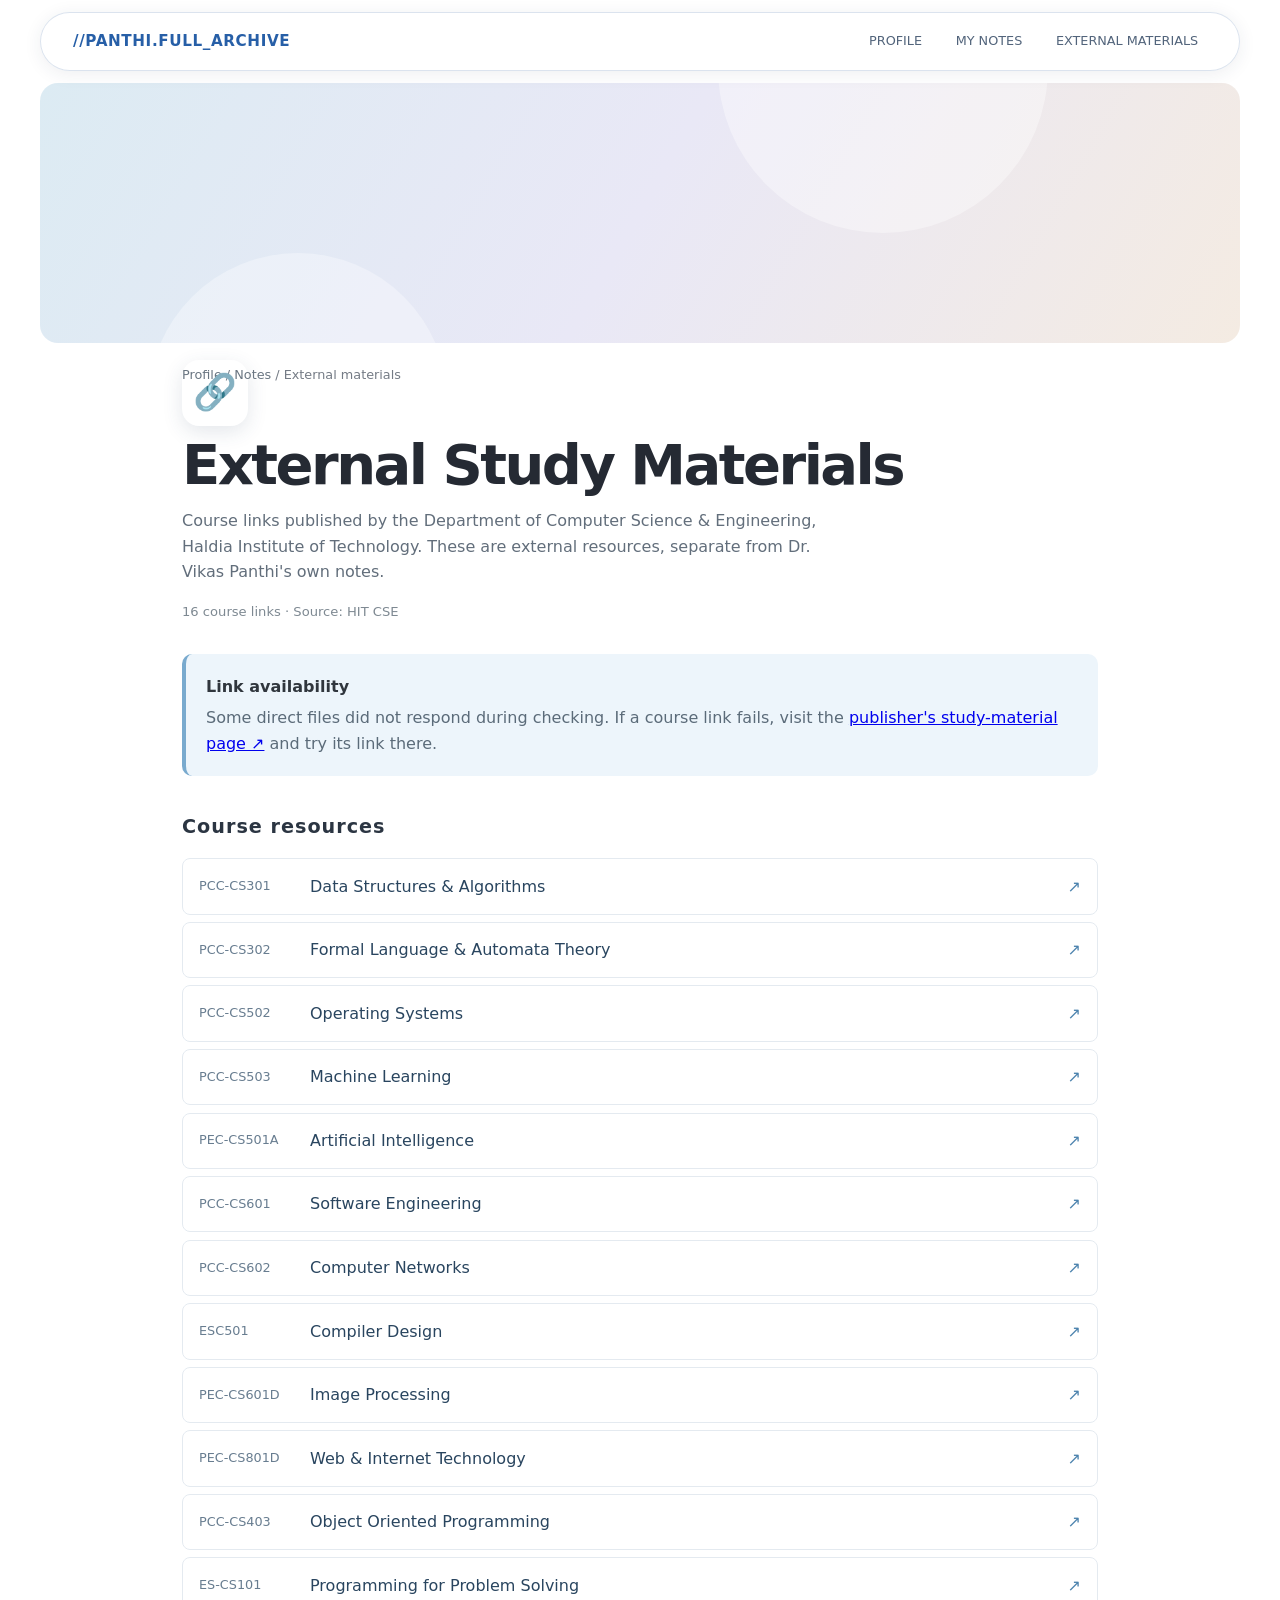
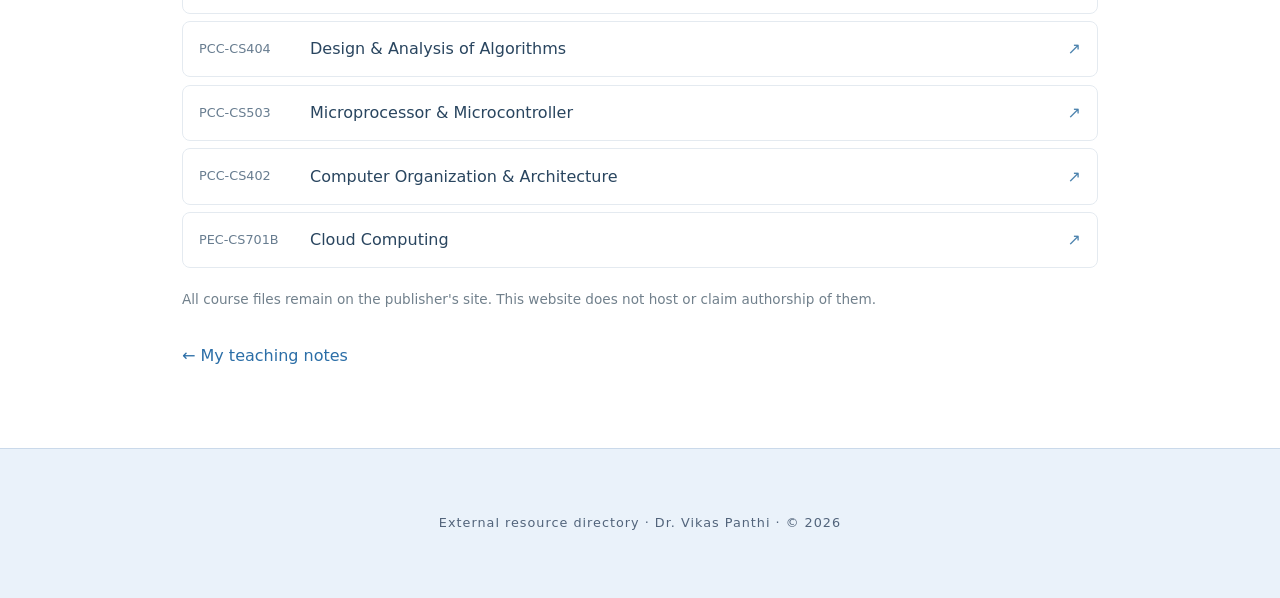
==== external-materials.html @ 72a23bfc "Add files via upload" ====
<!DOCTYPE html>
<html lang="en"><head><meta charset="UTF-8"><meta name="viewport" content="width=device-width, initial-scale=1.0"><meta name="description" content="External course study material links from HIT CSE"><title>External Study Materials | Dr. Vikas Panthi</title><link rel="stylesheet" href="style.css"></head>
<body class="notes-page notion-layout"><div class="reading-progress" aria-hidden="true"></div><nav class="hud-nav" aria-label="Main navigation"><a class="hud-logo" href="index.html">//PANTHI.FULL_ARCHIVE</a><div class="hud-links"><a href="index.html">Profile</a><a href="notes.html">My notes</a><a href="external-materials.html" aria-current="page">External materials</a></div></nav>
<div class="notion-cover cover-external"></div><main class="notion-main"><p class="crumb"><a href="index.html">Profile</a> / <a href="notes.html">Notes</a> / External materials</p><div class="notion-icon" aria-hidden="true">🔗</div><h1>External Study Materials</h1><p class="notion-lead">Course links published by the Department of Computer Science &amp; Engineering, Haldia Institute of Technology. These are external resources, separate from Dr. Vikas Panthi's own notes.</p><div class="notion-meta">16 course links · Source: HIT CSE</div><div class="notion-callout"><strong>Link availability</strong><p>Some direct files did not respond during checking. If a course link fails, visit the <a href="https://hitcse.in/study-material/" target="_blank" rel="noopener noreferrer">publisher's study-material page ↗</a> and try its link there.</p></div><h2 class="notion-section-heading resource-heading">Course resources</h2><ul class="resource-list"><li><a href="https://hithaldia.in/cse_classnotes/Data%20Structures.zip" target="_blank" rel="noopener noreferrer"><span class="resource-code">PCC-CS301</span><span>Data Structures &amp; Algorithms</span><span class="resource-arrow" aria-hidden="true">↗</span></a></li>
<li><a href="https://hithaldia.in/cse_classnotes/Automata.zip" target="_blank" rel="noopener noreferrer"><span class="resource-code">PCC-CS302</span><span>Formal Language &amp; Automata Theory</span><span class="resource-arrow" aria-hidden="true">↗</span></a></li>
<li><a href="https://hithaldia.in/cse_classnotes/Operating%20Systems.zip" target="_blank" rel="noopener noreferrer"><span class="resource-code">PCC-CS502</span><span>Operating Systems</span><span class="resource-arrow" aria-hidden="true">↗</span></a></li>
<li><a href="https://hithaldia.in/cse_classnotes/Machine%20Learning.zip" target="_blank" rel="noopener noreferrer"><span class="resource-code">PCC-CS503</span><span>Machine Learning</span><span class="resource-arrow" aria-hidden="true">↗</span></a></li>
<li><a href="https://hithaldia.in/cse_classnotes/AI.zip" target="_blank" rel="noopener noreferrer"><span class="resource-code">PEC-CS501A</span><span>Artificial Intelligence</span><span class="resource-arrow" aria-hidden="true">↗</span></a></li>
<li><a href="https://hithaldia.in/cse_classnotes/Software%20Engg.zip" target="_blank" rel="noopener noreferrer"><span class="resource-code">PCC-CS601</span><span>Software Engineering</span><span class="resource-arrow" aria-hidden="true">↗</span></a></li>
<li><a href="https://hithaldia.in/cse_classnotes/Computer%20Networks.zip" target="_blank" rel="noopener noreferrer"><span class="resource-code">PCC-CS602</span><span>Computer Networks</span><span class="resource-arrow" aria-hidden="true">↗</span></a></li>
<li><a href="https://hithaldia.in/cse_classnotes/Compiler.zip" target="_blank" rel="noopener noreferrer"><span class="resource-code">ESC501</span><span>Compiler Design</span><span class="resource-arrow" aria-hidden="true">↗</span></a></li>
<li><a href="https://hithaldia.in/cse_classnotes/Image%20Processing.zip" target="_blank" rel="noopener noreferrer"><span class="resource-code">PEC-CS601D</span><span>Image Processing</span><span class="resource-arrow" aria-hidden="true">↗</span></a></li>
<li><a href="https://hithaldia.in/cse_classnotes/Web%20and%20Internet%20Technology.zip" target="_blank" rel="noopener noreferrer"><span class="resource-code">PEC-CS801D</span><span>Web &amp; Internet Technology</span><span class="resource-arrow" aria-hidden="true">↗</span></a></li>
<li><a href="https://hithaldia.in/cse_classnotes/Object%20Oriented%20Programming.zip" target="_blank" rel="noopener noreferrer"><span class="resource-code">PCC-CS403</span><span>Object Oriented Programming</span><span class="resource-arrow" aria-hidden="true">↗</span></a></li>
<li><a href="https://hithaldia.in/cse_classnotes/Programming%20for%20Problem%20Solving.zip" target="_blank" rel="noopener noreferrer"><span class="resource-code">ES-CS101</span><span>Programming for Problem Solving</span><span class="resource-arrow" aria-hidden="true">↗</span></a></li>
<li><a href="https://hithaldia.in/cse_classnotes/Alogorithm.zip" target="_blank" rel="noopener noreferrer"><span class="resource-code">PCC-CS404</span><span>Design &amp; Analysis of Algorithms</span><span class="resource-arrow" aria-hidden="true">↗</span></a></li>
<li><a href="https://hithaldia.in/cse_classnotes/Microprocessor.zip" target="_blank" rel="noopener noreferrer"><span class="resource-code">PCC-CS503</span><span>Microprocessor &amp; Microcontroller</span><span class="resource-arrow" aria-hidden="true">↗</span></a></li>
<li><a href="https://hithaldia.in/cse_classnotes/Computer%20Organization%20and%20Architecture.zip" target="_blank" rel="noopener noreferrer"><span class="resource-code">PCC-CS402</span><span>Computer Organization &amp; Architecture</span><span class="resource-arrow" aria-hidden="true">↗</span></a></li>
<li><a href="https://hithaldia.in/cse_classnotes/Cloud%20Computing.zip" target="_blank" rel="noopener noreferrer"><span class="resource-code">PEC-CS701B</span><span>Cloud Computing</span><span class="resource-arrow" aria-hidden="true">↗</span></a></li></ul><p class="resource-credit">All course files remain on the publisher's site. This website does not host or claim authorship of them.</p><div class="notion-next"><a href="notes.html">← My teaching notes</a></div></main>
<button class="back-top" type="button" aria-label="Back to top" title="Back to top">↑</button><footer>External resource directory · Dr. Vikas Panthi · &copy; 2026</footer><script src="script.js" defer></script></body></html>
---- style.css ----
:root {
            --bg-deep: #030712;
            --bg-cyber: rgba(17, 24, 39, 0.75);
            --bg-card: rgba(31, 41, 55, 0.4);
            --accent-neon: #06b6d4;
            --accent-matrix: #10b981;
            --accent-gold: #f59e0b;
            --text-neon: #e2e8f0;
            --text-dim: #94a3b8;
            --border-neon: rgba(6, 182, 212, 0.2);
            --glow-color: rgba(6, 182, 212, 0.3);
        }

        * {
            box-sizing: border-box;
            margin: 0;
            padding: 0;
            scroll-behavior: smooth;
        }

        body {
            font-family: 'Courier New', Courier, monospace, -apple-system, BlinkMacSystemFont, sans-serif;
            background-color: var(--bg-deep);
            color: var(--text-neon);
            overflow-x: hidden;
            line-height: 1.6;
        }

        body::before {
            content: '';
            position: fixed;
            top: -10%;
            left: -10%;
            width: 120%;
            height: 120%;
            background: radial-gradient(circle, rgba(6, 182, 212, 0.04) 0%, transparent 70%);
            z-index: -1;
            pointer-events: none;
        }

        /* Nav HUD Center */
        .hud-nav {
            position: sticky;
            top: 15px;
            max-width: 1200px;
            margin: 0 auto;
            background: var(--bg-cyber);
            backdrop-filter: blur(12px);
            border: 1px solid var(--border-neon);
            border-radius: 30px;
            padding: 0.75rem 2rem;
            display: flex;
            justify-content: space-between;
            align-items: center;
            z-index: 100;
            box-shadow: 0 0 15px var(--border-neon);
        }

        .hud-logo {
            font-weight: bold;
            color: var(--accent-neon);
            letter-spacing: 2px;
            font-size: 0.95rem;
        }

        .hud-links {
            display: flex;
            gap: 1rem;
            flex-wrap: wrap;
        }

        .hud-links a {
            color: var(--text-dim);
            text-decoration: none;
            font-size: 0.8rem;
            text-transform: uppercase;
            transition: all 0.3s;
        }

        .hud-links a:hover {
            color: var(--accent-neon);
            text-shadow: 0 0 8px var(--accent-neon);
        }

        /* Hero Node Window */
        .console-hero {
            max-width: 1200px;
            margin: 3rem auto 2rem auto;
            padding: 0 1.5rem;
        }

        .terminal-window {
            background: rgba(3, 7, 18, 0.95);
            border: 1px solid var(--border-neon);
            border-radius: 12px;
            box-shadow: 0 10px 35px rgba(0, 0, 0, 0.6), 0 0 25px rgba(6, 182, 212, 0.15);
            overflow: hidden;
        }

        .terminal-header {
            background: #0f172a;
            padding: 0.75rem 1rem;
            border-bottom: 1px solid var(--border-neon);
            display: flex;
            align-items: center;
            gap: 0.5rem;
        }

        .dot { width: 12px; height: 12px; border-radius: 50%; }
        .dot-r { background: #ef4444; }
        .dot-y { background: #eab308; }
        .dot-g { background: #22c55e; }
        .terminal-title { margin-left: auto; font-size: 0.75rem; color: var(--text-dim); letter-spacing: 1px; }

        .terminal-body {
            padding: 2rem;
        }

        .terminal-text {
            color: var(--accent-matrix);
            margin-bottom: 0.5rem;
            font-size: 0.95rem;
        }

        .terminal-input {
            color: var(--text-neon);
            font-size: 2.2rem;
            font-weight: bold;
            margin-bottom: 0.5rem;
        }

        .terminal-sub {
            color: var(--text-dim);
            font-size: 1.1rem;
            margin-bottom: 1.5rem;
        }

        .contact-grid {
            display: grid;
            grid-template-columns: repeat(auto-fit, minmax(240px, 1fr));
            gap: 1rem;
            margin-top: 1.5rem;
            border-top: 1px dashed var(--border-neon);
            padding-top: 1.5rem;
        }

        .contact-node {
            font-size: 0.85rem;
            color: var(--text-neon);
        }

        .contact-node span {
            color: var(--accent-neon);
        }

        /* Highlights Dashboard */
        .metrics-row {
            display: grid;
            grid-template-columns: repeat(auto-fit, minmax(220px, 1fr));
            gap: 1.5rem;
            max-width: 1200px;
            margin: 0 auto 3rem auto;
            padding: 0 1.5rem;
        }

        .metric-card {
            background: var(--bg-cyber);
            border: 1px solid var(--border-neon);
            padding: 1.5rem;
            border-radius: 12px;
            text-align: center;
            box-shadow: 0 4px 15px rgba(0,0,0,0.3);
        }

        .metric-num {
            font-size: 1.8rem;
            font-weight: bold;
            color: var(--accent-matrix);
            margin-bottom: 0.25rem;
        }

        .metric-label {
            font-size: 0.8rem;
            color: var(--text-dim);
            text-transform: uppercase;
        }

        /* Layout Main Containers */
        .main-container {
            max-width: 1200px;
            margin: 0 auto;
            padding: 0 1.5rem 5rem 1.5rem;
            display: grid;
            grid-template-columns: 1fr;
            gap: 3rem;
        }

        .cyber-card {
            background: var(--bg-cyber);
            backdrop-filter: blur(10px);
            border: 1px solid var(--border-neon);
            border-radius: 16px;
            padding: 2.5rem;
            position: relative;
            box-shadow: 0 5px 20px rgba(0,0,0,0.2);
        }

        .card-tag {
            position: absolute;
            top: -12px;
            right: 25px;
            background: var(--bg-deep);
            border: 1px solid var(--border-neon);
            color: var(--accent-neon);
            font-size: 0.75rem;
            padding: 0.2rem 0.75rem;
            border-radius: 4px;
            letter-spacing: 1px;
        }

        h2 {
            font-size: 1.4rem;
            color: #ffffff;
            margin-bottom: 2rem;
            text-transform: uppercase;
            letter-spacing: 1px;
            display: flex;
            align-items: center;
            gap: 0.5rem;
            border-bottom: 1px solid var(--border-neon);
            padding-bottom: 0.5rem;
        }

        h2::before {
            content: '>>';
            color: var(--accent-neon);
        }

        h3 {
            font-size: 1.1rem;
            color: var(--accent-neon);
            margin: 1.5rem 0 1rem 0;
        }

        /* Education Table Node */
        .table-responsive {
            overflow-x: auto;
            margin-top: 1rem;
        }

        table {
            width: 100%;
            border-collapse: collapse;
            font-size: 0.85rem;
            text-align: left;
        }

        th, td {
            padding: 0.75rem 1rem;
            border: 1px solid var(--border-neon);
        }

        th {
            background: rgba(6, 182, 212, 0.1);
            color: var(--accent-neon);
            text-transform: uppercase;
        }

        tr:nth-child(even) {
            background: rgba(255, 255, 255, 0.02);
        }

        /* Items Styles */
        .data-node {
            border-left: 2px solid var(--border-neon);
            padding-left: 1.25rem;
            margin-bottom: 1.75rem;
            position: relative;
        }

        .data-node:hover {
            border-color: var(--accent-neon);
        }

        .node-meta {
            font-size: 0.8rem;
            color: var(--accent-gold);
            font-weight: bold;
        }

        .node-title {
            font-size: 1.1rem;
            color: #ffffff;
            margin: 0.2rem 0;
        }

        .node-subtitle {
            font-size: 0.9rem;
            color: var(--text-dim);
        }

        .node-details {
            font-size: 0.85rem;
            color: var(--text-dim);
            margin-top: 0.4rem;
        }

        .numbered-list {
            list-style: none;
        }

        .numbered-list li {
            position: relative;
            padding-left: 2rem;
            margin-bottom: 1rem;
            font-size: 0.9rem;
        }

        .numbered-list li::before {
            content: attr(data-index) ".";
            position: absolute;
            left: 0;
            color: var(--accent-neon);
            font-weight: bold;
        }

        .badge-cloud {
            display: flex;
            flex-wrap: wrap;
            gap: 0.6rem;
            margin-top: 1rem;
        }

        .cyber-badge {
            background: rgba(6, 182, 212, 0.05);
            border: 1px solid var(--border-neon);
            color: var(--text-neon);
            padding: 0.4rem 0.8rem;
            border-radius: 6px;
            font-size: 0.8rem;
        }

        .flex-container {
            display: grid;
            grid-template-columns: repeat(auto-fit, minmax(280px, 1fr));
            gap: 1.5rem;
        }

        footer {
            text-align: center;
            padding: 4rem 2rem;
            font-size: 0.8rem;
            color: var(--text-dim);
            border-top: 1px solid var(--border-neon);
            background: #010409;
            letter-spacing: 1px;
        }
        /* Light academic palette and gentle motion */
        :root {
            --bg-deep: #f5f8ff;
            --bg-cyber: rgba(255,255,255,.88);
            --bg-card: #ffffff;
            --accent-neon: #275fa7;
            --accent-matrix: #167a69;
            --accent-gold: #a45b18;
            --text-neon: #20324b;
            --text-dim: #52647b;
            --border-neon: rgba(55,100,162,.18);
            --glow-color: rgba(76,139,205,.16);
        }
        body { font-family: Inter, ui-sans-serif, system-ui, -apple-system, 'Segoe UI', sans-serif;
            background: radial-gradient(circle at 8% 7%, #e7f5f7, transparent 34%),
                        radial-gradient(circle at 94% 20%, #edf0ff, transparent 34%), var(--bg-deep); }
        body::before { background: none; }
        .hud-nav { top: 12px; margin-inline: auto; width: calc(100% - 24px); box-shadow: 0 8px 30px rgba(33,67,109,.10); }
        .hud-logo { letter-spacing: .04em; }
        .hud-links a { padding: .4rem .55rem; border-radius: 20px; }
        .hud-links a:hover, .hud-links a.active { color: #174e87; background: #eaf3ff; text-shadow: none; }
        .terminal-window { background: linear-gradient(125deg,#fff 15%,#eaf7fa 100%);
            box-shadow: 0 18px 45px rgba(33,67,109,.11); border-radius: 22px; }
        .terminal-header { background: #eef5fc; }
        .terminal-input { color: #193b67; font-size: clamp(2rem,5vw,3.5rem); letter-spacing: -.035em; }
        .terminal-text { color: #167a69; }
        .metric-card, .cyber-card { box-shadow: 0 8px 28px rgba(33,67,109,.07); }
        .metric-card { border-radius: 18px; }
        .cyber-card { scroll-margin-top: 110px; }
        #identity { scroll-margin-top: 110px; }
        .metric-card, .cyber-card, .cyber-badge, .data-node { transition: transform .3s ease, box-shadow .3s ease, border-color .3s ease; }
        .metric-card:hover, .cyber-card:hover { transform: translateY(-3px); box-shadow: 0 16px 38px rgba(33,67,109,.12); }
        .cyber-badge:hover { transform: translateY(-3px); border-color: #8bb9e4; }
        .data-node:hover { transform: translateX(5px); }
        .metric-num { color: #137b70; }
        .card-tag { background: #eaf3ff; border-radius: 8px; }
        h2, .node-title { color: #213c63; }
        h2::before { content: '✦'; }
        th { background: #e9f2ff; color: #22558c; }
        tr:nth-child(even) { background: #f7faff; }
        tbody tr:hover { background: #eaf6fa; }
        .cyber-badge { background: #eff7ff; border-radius: 30px; }
        .data-desc[style] { color: #20324b !important; }
        footer { background: #eaf2fa; }
        .publication-controls { display: flex; flex-wrap: wrap; align-items: center; gap: .65rem; margin: 0 0 1.5rem; }
        .publication-controls label { font-weight: 600; color: #31547c; }
        .publication-controls input { width: min(100%, 420px); padding: .75rem 1rem; border: 1px solid #adc8e3;
            border-radius: 10px; background: #fff; color: #20324b; font: inherit; }
        .publication-controls input:focus-visible, a:focus-visible, button:focus-visible { outline: 3px solid #6ba6e6; outline-offset: 3px; }
        .publication-controls output { color: var(--text-dim); font-size: .85rem; }
        .publication-empty { color: var(--text-dim); padding: .7rem 0; }
        .back-top { position: fixed; right: 1.3rem; bottom: 1.3rem; z-index: 110; border: 0;
            border-radius: 50%; width: 48px; height: 48px; background: #275fa7; color: white;
            font-size: 1.4rem; cursor: pointer; box-shadow: 0 8px 22px rgba(26,75,133,.25);
            opacity: 0; pointer-events: none; transform: translateY(10px); transition: .25s ease; }
        .back-top.visible { opacity: 1; pointer-events: auto; transform: translateY(0); }
        .reveal { opacity: 0; transform: translateY(18px); transition: opacity .65s ease, transform .65s ease; }
        .reveal.is-visible { opacity: 1; transform: translateY(0); }
        /* Interactive pastel accents */
        body { --accent-hue: 206; }
        body[data-palette="mint"] { --accent-hue: 165; }
        body[data-palette="peach"] { --accent-hue: 24; }
        .reading-progress { position: fixed; inset: 0 auto auto 0; height: 4px; width: 100%; z-index: 200;
            background: linear-gradient(90deg, #6cbcc1, hsl(var(--accent-hue) 78% 67%), #f1b98b);
            transform: scaleX(0); transform-origin: left; pointer-events: none; }
        .palette-picker { display: flex; align-items: center; gap: .4rem; margin-left: .5rem; }
        .palette-picker span { font-size: .72rem; color: var(--text-dim); }
        .palette-dot { width: 22px; height: 22px; border: 2px solid white; border-radius: 50%; cursor: pointer;
            box-shadow: 0 0 0 1px #a5bbd5; transition: transform .2s, box-shadow .2s; }
        .palette-dot:hover { transform: scale(1.2); }
        .palette-dot[aria-pressed="true"] { box-shadow: 0 0 0 2px #244e7c; }
        .palette-dot[data-color="sky"] { background: #79abef; }
        .palette-dot[data-color="mint"] { background: #7bcdb5; }
        .palette-dot[data-color="peach"] { background: #f5b184; }
        body[data-palette="mint"] .terminal-window { background: linear-gradient(125deg,#fff 15%,#e5f9f2 100%); }
        body[data-palette="peach"] .terminal-window { background: linear-gradient(125deg,#fff 15%,#fff1e5 100%); }
        body[data-palette="mint"] .card-tag, body[data-palette="mint"] .cyber-badge { background: #e5f8f0; }
        body[data-palette="peach"] .card-tag, body[data-palette="peach"] .cyber-badge { background: #fff0e2; }
        body[data-palette="mint"] .hud-links a.active { background: #e5f8f0; }
        body[data-palette="peach"] .hud-links a.active { background: #fff0e2; }
        .terminal-window { position: relative; isolation: isolate; }
        .terminal-window::before, .terminal-window::after { content: ''; position: absolute; z-index: -1;
            width: 240px; aspect-ratio: 1; border-radius: 50%; filter: blur(2px); pointer-events: none; }
        .terminal-window::before { top: -125px; right: 6%; background: rgba(139,198,246,.20); animation: float-orb 9s ease-in-out infinite; }
        .terminal-window::after { bottom: -170px; right: 23%; background: rgba(120,215,182,.16); animation: float-orb 11s ease-in-out infinite reverse; }
        @keyframes float-orb { 50% { transform: translate(26px, 28px) scale(1.12); } }
        .metric-card { position: relative; overflow: hidden; }
        .metric-card::before { content: ''; position: absolute; inset: 0 auto auto 0; height: 4px; width: 100%;
            background: linear-gradient(90deg, #7dcbd1, #95acef, #f3ba9a); }
        .metrics-row > :nth-child(2)::before { background: linear-gradient(90deg, #96d6b4, #6ac2bd); }
        .metrics-row > :nth-child(3)::before { background: linear-gradient(90deg, #f0bd98, #e69bb6); }
        .metrics-row > :nth-child(4)::before { background: linear-gradient(90deg, #9db6f4, #b5a9e6); }
        .cyber-card { border-top: 3px solid hsl(var(--accent-hue) 65% 77%); }
        .cyber-card:hover { border-top-color: hsl(var(--accent-hue) 68% 57%); }
        .data-node::before { content: ''; position: absolute; left: -6px; top: .3rem; width: 9px; height: 9px;
            border-radius: 50%; background: #78b8d1; box-shadow: 0 0 0 4px #e8f4fb; }
        @media (max-width: 760px) {
            .hud-nav { position: relative; flex-direction: column; align-items: flex-start; gap: .6rem; border-radius: 18px; padding: 1rem; }
            .hud-links { flex-wrap: nowrap; width: 100%; overflow-x: auto; padding-bottom: .3rem; }
            .hud-links a { white-space: nowrap; }
            .console-hero { margin-top: 1.5rem; }
            .terminal-body, .cyber-card { padding: 1.35rem; }
            .main-container { gap: 2rem; }
            .palette-picker { margin-left: 0; }
        }
        @media (prefers-reduced-motion: reduce) {
            *, *::before, *::after { scroll-behavior: auto !important; animation-duration: .01ms !important; transition-duration: .01ms !important; }
            .reveal { opacity: 1; transform: none; }
            .terminal-window::before, .terminal-window::after { animation: none; }
        }

/* Offline teaching notes */
.hud-logo { text-decoration: none; }
.notes-feature, .notes-hero, .notes-main { max-width: 1200px; margin-inline: auto; }
.notes-feature { display: grid; grid-template-columns: 1.5fr 1fr; gap: 2rem; align-items: center;
    padding: 2rem 2.5rem; margin-bottom: 3rem; border-radius: 22px; border: 1px solid var(--border-neon);
    background: linear-gradient(115deg, #e7f5ff, #eef8f2 70%, #fff4e9); box-shadow: 0 14px 32px rgba(33,67,109,.08); }
.notes-feature h2 { margin: .45rem 0 1rem; border: 0; padding: 0; }
.notes-feature h2::before { display: none; }
.notes-feature p { max-width: 56ch; color: var(--text-dim); margin-bottom: 1.35rem; }
.eyebrow { color: #207671; font-size: .75rem; font-weight: 800; letter-spacing: .14em; }
.notes-button { display: inline-flex; align-items: center; gap: .6rem; padding: .7rem 1.1rem; border-radius: 12px;
    background: #275fa7; color: white; text-decoration: none; font-weight: 700; transition: transform .2s, box-shadow .2s; }
.notes-button:hover { transform: translateY(-3px); box-shadow: 0 9px 18px rgba(39,95,167,.22); }
.notes-feature-art { min-height: 150px; display: grid; place-content: center; gap: .8rem; transform: rotate(-5deg);
    border-radius: 18px; background: #fff; border: 1px solid #cde4ed; box-shadow: 10px 12px 0 #dcefe9;
    color: #245087; font-family: ui-monospace, SFMono-Regular, Consolas, monospace; font-size: clamp(1rem,2.5vw,1.4rem); }
.notes-feature-art span:last-child { color: #168074; padding-left: 4rem; }
.notes-hero { margin-top: 2rem; padding: 4rem 2rem; border: 1px solid var(--border-neon); border-radius: 24px;
    background: linear-gradient(125deg,#fff,#e7f5ff 60%,#e9f8ef); text-align: center; }
.notes-hero h1 { margin: .7rem 0; font-size: clamp(2.4rem,6vw,4.8rem); line-height: 1.1; color: #213c63; }
.notes-hero p { max-width: 65ch; margin: 0 auto 1.6rem; color: var(--text-dim); }
.notes-main { padding: 3rem 1.5rem 5rem; }
.notes-toolbar { display: flex; align-items: end; justify-content: space-between; gap: 1.5rem; flex-wrap: wrap; }
.notes-toolbar h2 { margin: .3rem 0; border: 0; }
.notes-toolbar h2::before { display: none; }
.notes-toolbar label { display: grid; gap: .3rem; color: #31547c; font-weight: 700; }
.notes-toolbar input { width: min(85vw,360px); border: 1px solid #adc8e3; border-radius: 10px; padding: .7rem 1rem;
    color: var(--text-neon); font: inherit; background: white; }
.topic-count { color: var(--text-dim); font-size: .88rem; margin: .5rem 0 1.5rem; }
.subject-jump { display: flex; flex-wrap: wrap; gap: .55rem; }
.subject-jump a { color: #245087; text-decoration: none; padding: .4rem .8rem; background: #eaf3ff; border-radius: 30px; }
.subject-jump a:hover { background: #d6eaff; }
.subject-title { margin: 2.4rem 0 1rem; color: #1e567f; font-size: 1.35rem; scroll-margin-top: 110px; }
.topic-grid { display: grid; grid-template-columns: repeat(auto-fit,minmax(min(100%,330px),1fr)); gap: 1rem; align-items: start; }
.topic-card { background: #fff; border: 1px solid #cfdfed; border-radius: 15px; box-shadow: 0 6px 22px rgba(33,67,109,.06); overflow: hidden; }
.topic-card[open] { border-color: #8bb9e4; box-shadow: 0 11px 27px rgba(33,67,109,.12); }
.topic-card summary { display: flex; align-items: center; gap: .75rem; min-height: 85px; cursor: pointer; list-style: none;
    padding: 1.1rem; font-weight: 750; color: #254369; }
.topic-card summary::-webkit-details-marker { display: none; }
.topic-card summary::after { content: '+'; margin-left: auto; font-size: 1.4rem; color: #427caf; }
.topic-card[open] summary::after { content: '−'; }
.topic-index { color: #147c75; font-size: .8rem; white-space: nowrap; }
.topic-body { padding: 0 1.15rem 1.2rem; color: #3b506b; }
.topic-body p { margin: .6rem 0; }
.topic-body pre { overflow-x: auto; background: #edf5fb; color: #1a3f65; padding: .85rem; border-radius: 9px; font-size: .83rem; line-height: 1.5; }
.topic-body code { font-family: ui-monospace, SFMono-Regular, Consolas, monospace; }
.notes-next { margin-top: 3rem; border-radius: 16px; padding: 1.5rem; background: #eaf6f2; }
.notes-next h2 { border: 0; margin-bottom: .6rem; }
.notes-next h2::before { display: none; }
.notes-next a { color: #245087; font-weight: 700; }
@media (max-width: 760px) { .notes-feature { margin-inline: 1.5rem; grid-template-columns: 1fr; padding: 1.5rem; }
    .notes-feature-art { min-height: 120px; } .notes-hero { margin-inline: 1rem; padding: 3rem 1.2rem; } }

/* Academic portrait in the profile header */
.hero-layout { display: grid; grid-template-columns: minmax(0,1fr) minmax(230px,310px); align-items: center; gap: 2rem; }
.hero-copy { min-width: 0; }
.hero-portrait { position: relative; margin: 0; padding: 9px; border-radius: 24px;
    background: linear-gradient(145deg, #c9e7f3, #d3e9df 58%, #ead8ce);
    box-shadow: 0 16px 32px rgba(35,73,106,.15); overflow: hidden; }
.hero-portrait img { display: block; width: 100%; height: 360px; object-fit: cover; object-position: center 30%;
    border-radius: 17px; background: #d9e6f1; }
.hero-portrait::after { content: ''; position: absolute; inset: 9px; border: 1px solid rgba(255,255,255,.65);
    border-radius: 17px; pointer-events: none; }
@media (max-width: 780px) {
    .hero-layout { grid-template-columns: 1fr; gap: 1.5rem; }
    .hero-portrait { grid-row: 1; width: min(70%,270px); justify-self: center; }
    .hero-portrait img { height: 300px; }
}
@media (max-width: 440px) { .hero-portrait { width: min(100%,250px); } }

/* Subject directory inspired by the reference's calm document hierarchy */
.notion-layout { background: #fff; color: #30363d; }
.notion-layout .hud-nav { background: rgba(255,255,255,.96); box-shadow: 0 3px 18px rgba(40,54,72,.08); }
.notion-cover { height: clamp(150px,22vw,260px); max-width: 1200px; margin: 1.5rem auto 0; border-radius: 18px;
    background: linear-gradient(115deg,#e8f2fd 4%,#d4e8ef 55%,#dbf2e6); position: relative; overflow: hidden; }
.notion-cover::before { content: ''; position: absolute; width: 330px; height: 330px; border-radius: 50%;
    top: -180px; right: 16%; background: rgba(255,255,255,.35); }
.notion-cover::after { content: ''; position: absolute; width: 300px; height: 300px; border-radius: 50%;
    bottom: -210px; left: 9%; background: rgba(255,255,255,.32); }
.cover-python { background: linear-gradient(120deg,#d5e8fa,#e8f4e6); }
.cover-operating-systems { background: linear-gradient(120deg,#dce6f8,#e3e7f9); }
.cover-software-engineering { background: linear-gradient(120deg,#f4e6e2,#ebeffc); }
.notion-main { max-width: 980px; margin: -31px auto 5rem; padding: 0 2rem; position: relative; }
.notion-main .crumb { margin: 3.3rem 0 .5rem; font-size: .8rem; color: #747b85; }
.notion-main .crumb a { color: #697581; text-decoration: none; }
.notion-main .crumb a:hover { text-decoration: underline; }
.notion-icon { display: grid; place-items: center; width: 66px; height: 66px; font-size: 2.2rem; border-radius: 17px;
    background: white; box-shadow: 0 6px 20px rgba(45,71,103,.13); margin-top: -34px; }
.notion-main h1 { font-size: clamp(2.25rem,5vw,3.5rem); letter-spacing: -.045em; color: #252a33; line-height: 1.12; margin: .55rem 0 .7rem; }
.notion-lead { color: #626e7b; max-width: 66ch; font-size: 1rem; }
.notion-meta { color: #7e8992; font-size: .82rem; margin: 1rem 0 2rem; }
.notion-divider { height: 1px; background: #e7e9eb; margin: 2rem 0; }
.notion-section-heading { border: 0; padding: 0; margin: 0 0 1rem; text-transform: none; color: #2b3542; font-size: 1.2rem; }
.notion-section-heading::before { content: none; }
.notion-subject-list { display: grid; gap: .6rem; }
.notion-subject-card { display: flex; align-items: center; gap: 1rem; padding: 1.1rem 1.3rem; color: #2f3a46;
    text-decoration: none; border: 1px solid #e5eaf0; border-radius: 12px; background: #fff;
    transition: background .2s, transform .2s, border-color .2s; }
.notion-subject-card:hover { background: #f6f9fc; border-color: #b6d1e8; transform: translateX(4px); }
.notion-subject-card .subject-icon { display: grid; place-items: center; flex: 0 0 45px; height: 45px;
    background: #edf4fa; border-radius: 10px; font-size: 1.25rem; }
.notion-subject-card strong, .notion-subject-card small { display: block; }
.notion-subject-card strong { font-size: 1rem; }
.notion-subject-card small { color: #7b8793; margin-top: .12rem; }
.card-arrow { margin-left: auto; color: #7796b4; font-size: 1.2rem; }
.notion-callout { margin-top: 2rem; padding: 1.25rem; background: #edf5fb; border-radius: 10px; border-left: 4px solid #79aace; }
.notion-callout p { margin-top: .35rem; color: #5b6b79; }
.notion-columns { display: grid; grid-template-columns: 220px minmax(0,1fr); gap: 2rem; align-items: start; }
.notion-toc { position: sticky; top: 110px; display: grid; gap: .2rem; max-height: calc(100vh - 130px); overflow-y: auto; }
.notion-toc h2 { font-size: .8rem; color: #7b8793; margin: 0 0 .5rem; padding: 0; border: 0; text-transform: uppercase; }
.notion-toc h2::before { content: none; }
.notion-toc a { color: #526373; text-decoration: none; padding: .5rem .6rem; border-radius: 7px; font-size: .82rem; }
.notion-toc a:hover { background: #eff5fa; color: #235e95; }
.notion-toc a span { color: #8496a6; padding-right: .55rem; }
.notion-contents .topic-grid { grid-template-columns: 1fr; gap: .65rem; }
.notion-contents .topic-card { border-radius: 8px; box-shadow: none; border-color: #e5e9ed; scroll-margin-top: 110px; }
.notion-contents .topic-card summary { min-height: 65px; padding: .8rem 1rem; }
.notion-contents .topic-body { padding: 0 1rem 1.2rem; }
.notion-search { display: grid; gap: .35rem; font-weight: 600; color: #607183; font-size: .8rem; }
.notion-search input { width: 100%; padding: .7rem .9rem; border: 1px solid #d4dfe7; border-radius: 8px;
    font: inherit; font-size: .95rem; background: #fff; color: #25394f; }
.notion-next { margin-top: 2rem; }
.notion-next a { color: #2b6ea7; text-decoration: none; }
.notion-next a:hover { text-decoration: underline; }
@media (max-width: 750px) {
 .notion-cover { margin: 1rem 1rem 0; }
 .notion-main { padding: 0 1.2rem; }
 .notion-columns { grid-template-columns: 1fr; gap: 1rem; }
 .notion-toc { position: static; max-height: none; display: flex; overflow-x: auto; padding-bottom: .6rem; }
 .notion-toc h2 { display: none; }
 .notion-toc a { white-space: nowrap; background: #f3f7fa; }
}
.notion-external { margin-top: 2rem; padding: 1.25rem 1.4rem; border-radius: 10px; border: 1px solid #e4eaf0; background: #f9fbfd; }
.notion-external h2 { color: #2c4258; font-size: 1rem; text-transform: none; margin: 0 0 .5rem; padding: 0; border: 0; }
.notion-external h2::before { content: none; }
.notion-external p { color: #627181; margin-bottom: .5rem; }
.notion-external a { color: #246ba4; }
.cover-external { background: linear-gradient(120deg,#dcebf3,#e9e8f6,#f4ebe2); }
.resource-heading { margin-top: 2.2rem; }
.resource-list { list-style: none; display: grid; gap: .45rem; padding: 0; }
.resource-list a { display: flex; align-items: center; gap: 1rem; padding: .9rem 1rem; border: 1px solid #e4eaf0;
    border-radius: 8px; color: #29455f; text-decoration: none; transition: background .2s, border-color .2s; }
.resource-list a:hover { background: #f2f8fc; border-color: #adc9df; }
.resource-code { color: #687d90; font-size: .8rem; min-width: 95px; }
.resource-arrow { margin-left: auto; color: #4c83ae; }
.resource-credit { margin: 1.3rem 0; color: #71808c; font-size: .85rem; }
@media (max-width: 550px) { .resource-list a { gap: .5rem; align-items: flex-start; }
    .resource-code { min-width: 75px; font-size: .7rem; } }
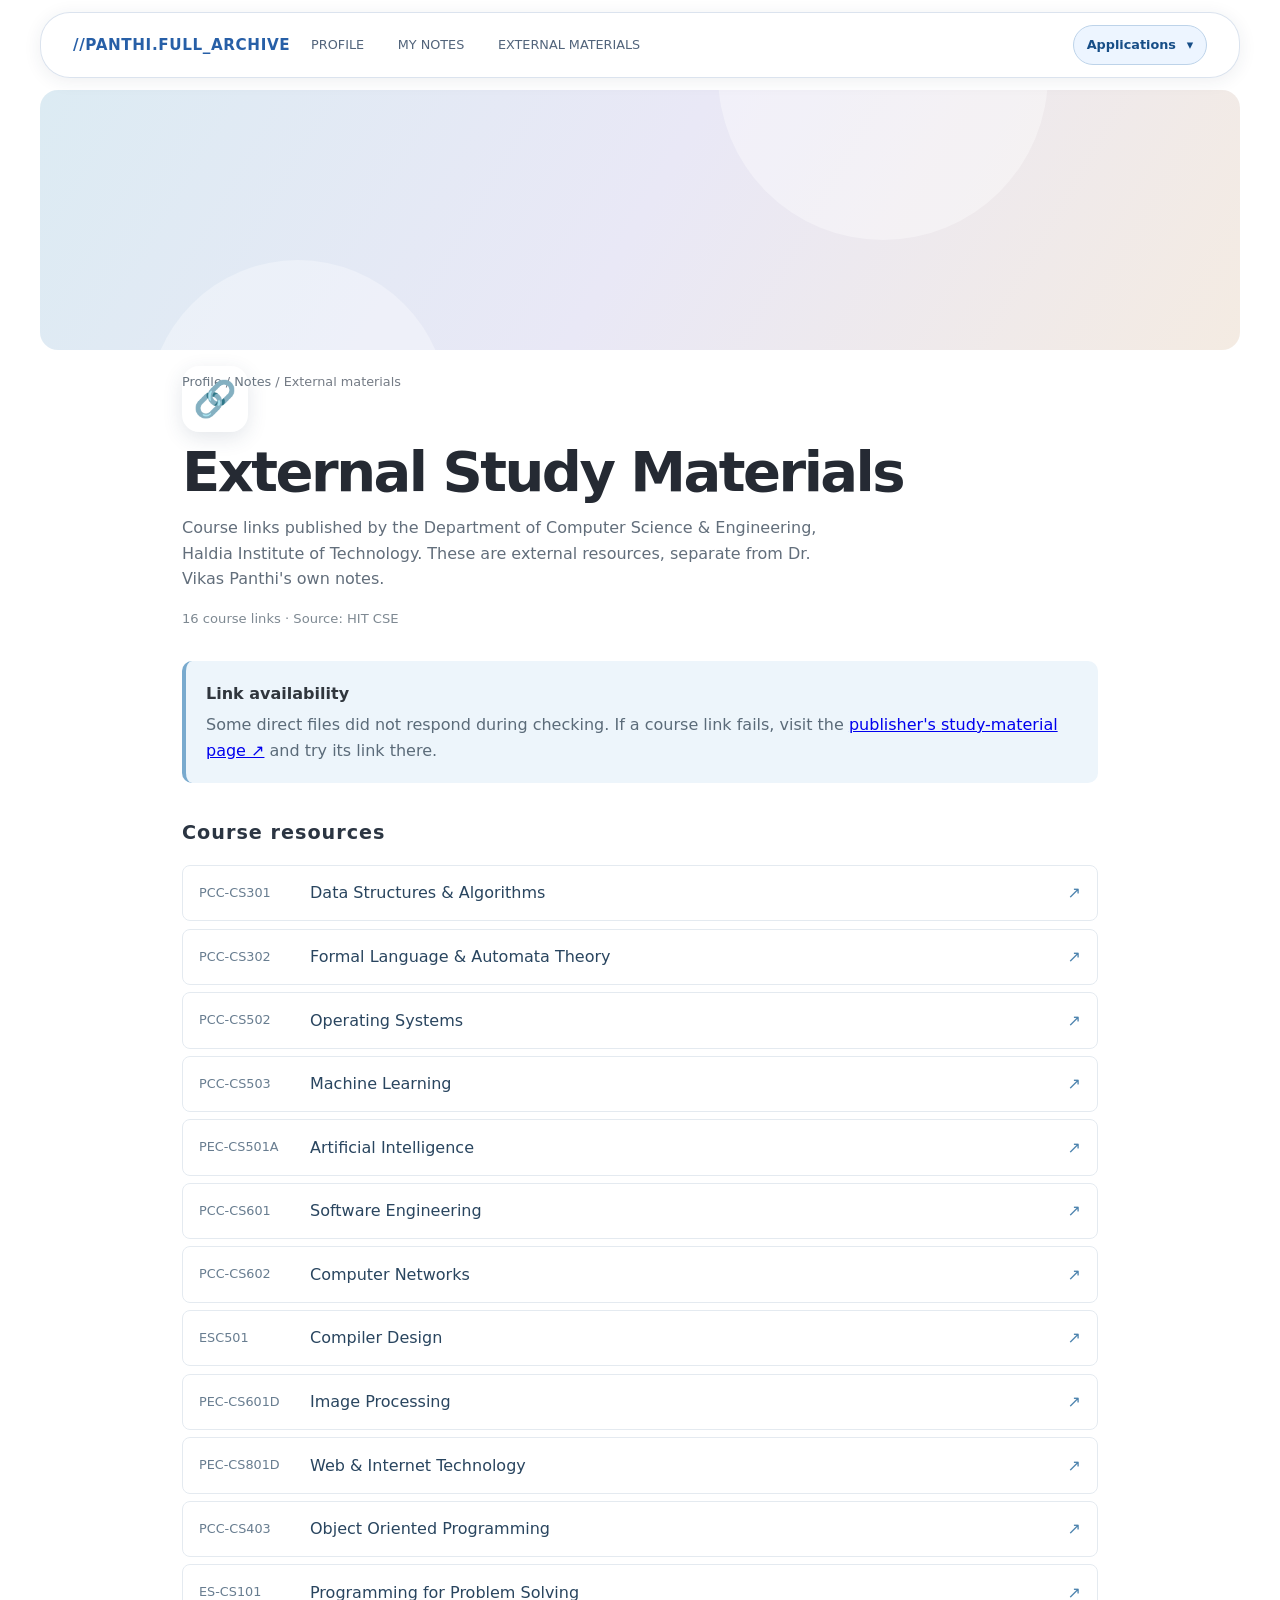
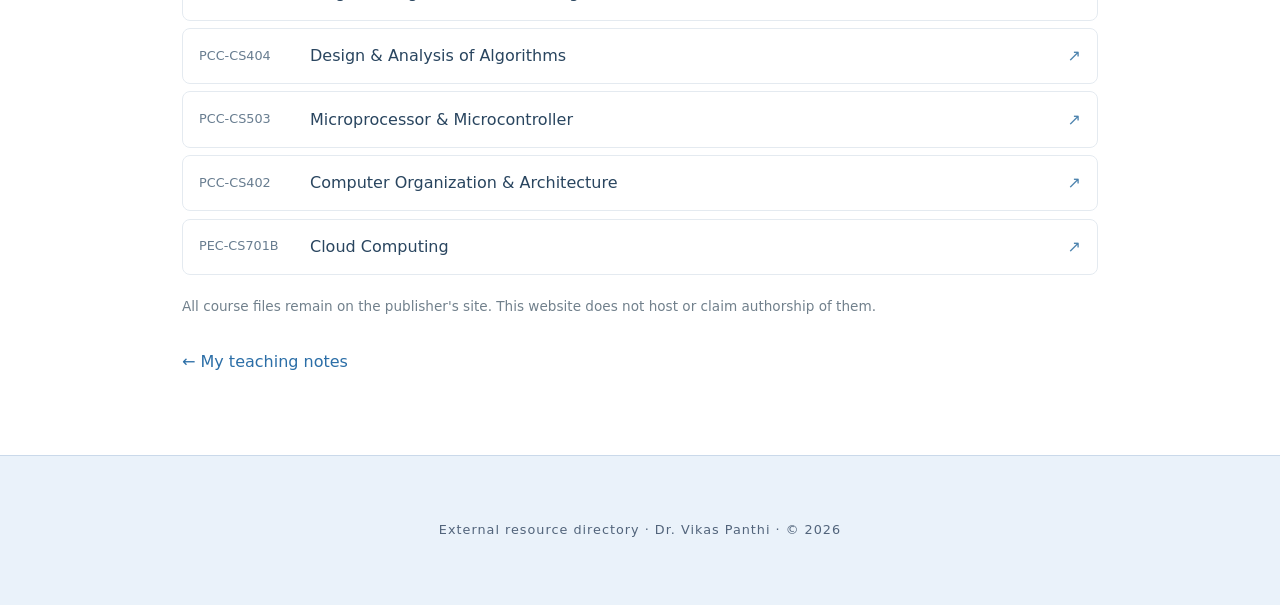
==== commit 3cb4d8cd: "Add files via upload" ====
--- a/external-materials.html
+++ b/external-materials.html
@@ -1,6 +1,13 @@
 <!DOCTYPE html>
-<html lang="en"><head><meta charset="UTF-8"><meta name="viewport" content="width=device-width, initial-scale=1.0"><meta name="description" content="External course study material links from HIT CSE"><title>External Study Materials | Dr. Vikas Panthi</title><link rel="stylesheet" href="style.css"></head>
-<body class="notes-page notion-layout"><div class="reading-progress" aria-hidden="true"></div><nav class="hud-nav" aria-label="Main navigation"><a class="hud-logo" href="index.html">//PANTHI.FULL_ARCHIVE</a><div class="hud-links"><a href="index.html">Profile</a><a href="notes.html">My notes</a><a href="external-materials.html" aria-current="page">External materials</a></div></nav>
+<html lang="en"><head><meta charset="UTF-8"><meta name="viewport" content="width=device-width, initial-scale=1.0"><meta name="description" content="External computer science study material links from HIT CSE, organized by course and separated from Dr. Vikas Panthi’s original notes."><title>External Study Materials | Dr. Vikas Panthi</title><link rel="canonical" href="https://vikaspanthi.github.io/vikasProfile/external-materials.html">
+    <link rel="stylesheet" href="style.css"></head>
+<body class="notes-page notion-layout"><div class="reading-progress" aria-hidden="true"></div><nav class="hud-nav" aria-label="Main navigation"><a class="hud-logo" href="index.html">//PANTHI.FULL_ARCHIVE</a><div class="hud-links"><a href="index.html">Profile</a><a href="notes.html">My notes</a><a href="external-materials.html" aria-current="page">External materials</a></div><details class="applications-menu">
+  <summary>Applications <span aria-hidden="true">▾</span></summary>
+  <ul class="applications-list" aria-label="Applications">
+    <li><a href="apps/relative-grade-analytics/index.html">Relative Grade Analytics</a></li>
+  </ul>
+</details>
+</nav>
 <div class="notion-cover cover-external"></div><main class="notion-main"><p class="crumb"><a href="index.html">Profile</a> / <a href="notes.html">Notes</a> / External materials</p><div class="notion-icon" aria-hidden="true">🔗</div><h1>External Study Materials</h1><p class="notion-lead">Course links published by the Department of Computer Science &amp; Engineering, Haldia Institute of Technology. These are external resources, separate from Dr. Vikas Panthi's own notes.</p><div class="notion-meta">16 course links · Source: HIT CSE</div><div class="notion-callout"><strong>Link availability</strong><p>Some direct files did not respond during checking. If a course link fails, visit the <a href="https://hitcse.in/study-material/" target="_blank" rel="noopener noreferrer">publisher's study-material page ↗</a> and try its link there.</p></div><h2 class="notion-section-heading resource-heading">Course resources</h2><ul class="resource-list"><li><a href="https://hithaldia.in/cse_classnotes/Data%20Structures.zip" target="_blank" rel="noopener noreferrer"><span class="resource-code">PCC-CS301</span><span>Data Structures &amp; Algorithms</span><span class="resource-arrow" aria-hidden="true">↗</span></a></li>
 <li><a href="https://hithaldia.in/cse_classnotes/Automata.zip" target="_blank" rel="noopener noreferrer"><span class="resource-code">PCC-CS302</span><span>Formal Language &amp; Automata Theory</span><span class="resource-arrow" aria-hidden="true">↗</span></a></li>
 <li><a href="https://hithaldia.in/cse_classnotes/Operating%20Systems.zip" target="_blank" rel="noopener noreferrer"><span class="resource-code">PCC-CS502</span><span>Operating Systems</span><span class="resource-arrow" aria-hidden="true">↗</span></a></li>
@@ -17,4 +24,6 @@
 <li><a href="https://hithaldia.in/cse_classnotes/Microprocessor.zip" target="_blank" rel="noopener noreferrer"><span class="resource-code">PCC-CS503</span><span>Microprocessor &amp; Microcontroller</span><span class="resource-arrow" aria-hidden="true">↗</span></a></li>
 <li><a href="https://hithaldia.in/cse_classnotes/Computer%20Organization%20and%20Architecture.zip" target="_blank" rel="noopener noreferrer"><span class="resource-code">PCC-CS402</span><span>Computer Organization &amp; Architecture</span><span class="resource-arrow" aria-hidden="true">↗</span></a></li>
 <li><a href="https://hithaldia.in/cse_classnotes/Cloud%20Computing.zip" target="_blank" rel="noopener noreferrer"><span class="resource-code">PEC-CS701B</span><span>Cloud Computing</span><span class="resource-arrow" aria-hidden="true">↗</span></a></li></ul><p class="resource-credit">All course files remain on the publisher's site. This website does not host or claim authorship of them.</p><div class="notion-next"><a href="notes.html">← My teaching notes</a></div></main>
-<button class="back-top" type="button" aria-label="Back to top" title="Back to top">↑</button><footer>External resource directory · Dr. Vikas Panthi · &copy; 2026</footer><script src="script.js" defer></script></body></html>+<button class="back-top" type="button" aria-label="Back to top" title="Back to top">↑</button><footer>External resource directory · Dr. Vikas Panthi · &copy; 2026</footer><script src="applications-config.js" defer></script>
+<script src="applications-menu.js" defer></script>
+<script src="script.js" defer></script></body></html>
--- a/style.css
+++ b/style.css
@@ -614,3 +614,19 @@
 .resource-credit { margin: 1.3rem 0; color: #71808c; font-size: .85rem; }
 @media (max-width: 550px) { .resource-list a { gap: .5rem; align-items: flex-start; }
     .resource-code { min-width: 75px; font-size: .7rem; } }
+
+/* Extendable applications dropdown. Outside the scrolling navigation links. */
+.hud-nav { gap: .75rem; }
+.hud-links { flex: 1; min-width: 0; }
+.applications-menu { position: relative; flex-shrink: 0; font-size: .8rem; }
+.applications-menu summary { cursor: pointer; list-style: none; padding: .55rem .8rem; border: 1px solid #bdd3e9; border-radius: 20px; color: #174e87; background: #edf5ff; font-weight: 700; white-space: nowrap; }
+.applications-menu summary::-webkit-details-marker { display: none; }
+.applications-menu summary span { display: inline-block; margin-left: .4rem; transition: transform .2s; }
+.applications-menu[open] summary span { transform: rotate(180deg); }
+.applications-menu summary:focus-visible, .applications-list a:focus-visible { outline: 3px solid #3177bb; outline-offset: 3px; }
+.applications-list { position: absolute; right: 0; top: calc(100% + .5rem); width: 260px; max-width: calc(100vw - 56px); max-height: 60vh; overflow-y: auto; list-style: none; padding: .45rem; margin: 0; border: 1px solid #cbdcec; border-radius: 14px; background: #fff; box-shadow: 0 14px 35px rgba(30,60,90,.16); z-index: 110; animation: app-menu-enter .18s ease-out; }
+.applications-list a { display: block; padding: .75rem; border-radius: 9px; text-decoration: none; color: #21476c; line-height: 1.4; }
+.applications-list a:hover { background: #edf5ff; }
+@keyframes app-menu-enter { from { opacity: 0; transform: translateY(-5px); } to { opacity: 1; transform: translateY(0); } }
+@media (max-width: 700px) { .applications-list { left: 0; right: auto; } }
+@media (prefers-reduced-motion: reduce) { .applications-list { animation: none; } .applications-menu summary span { transition: none; } }
